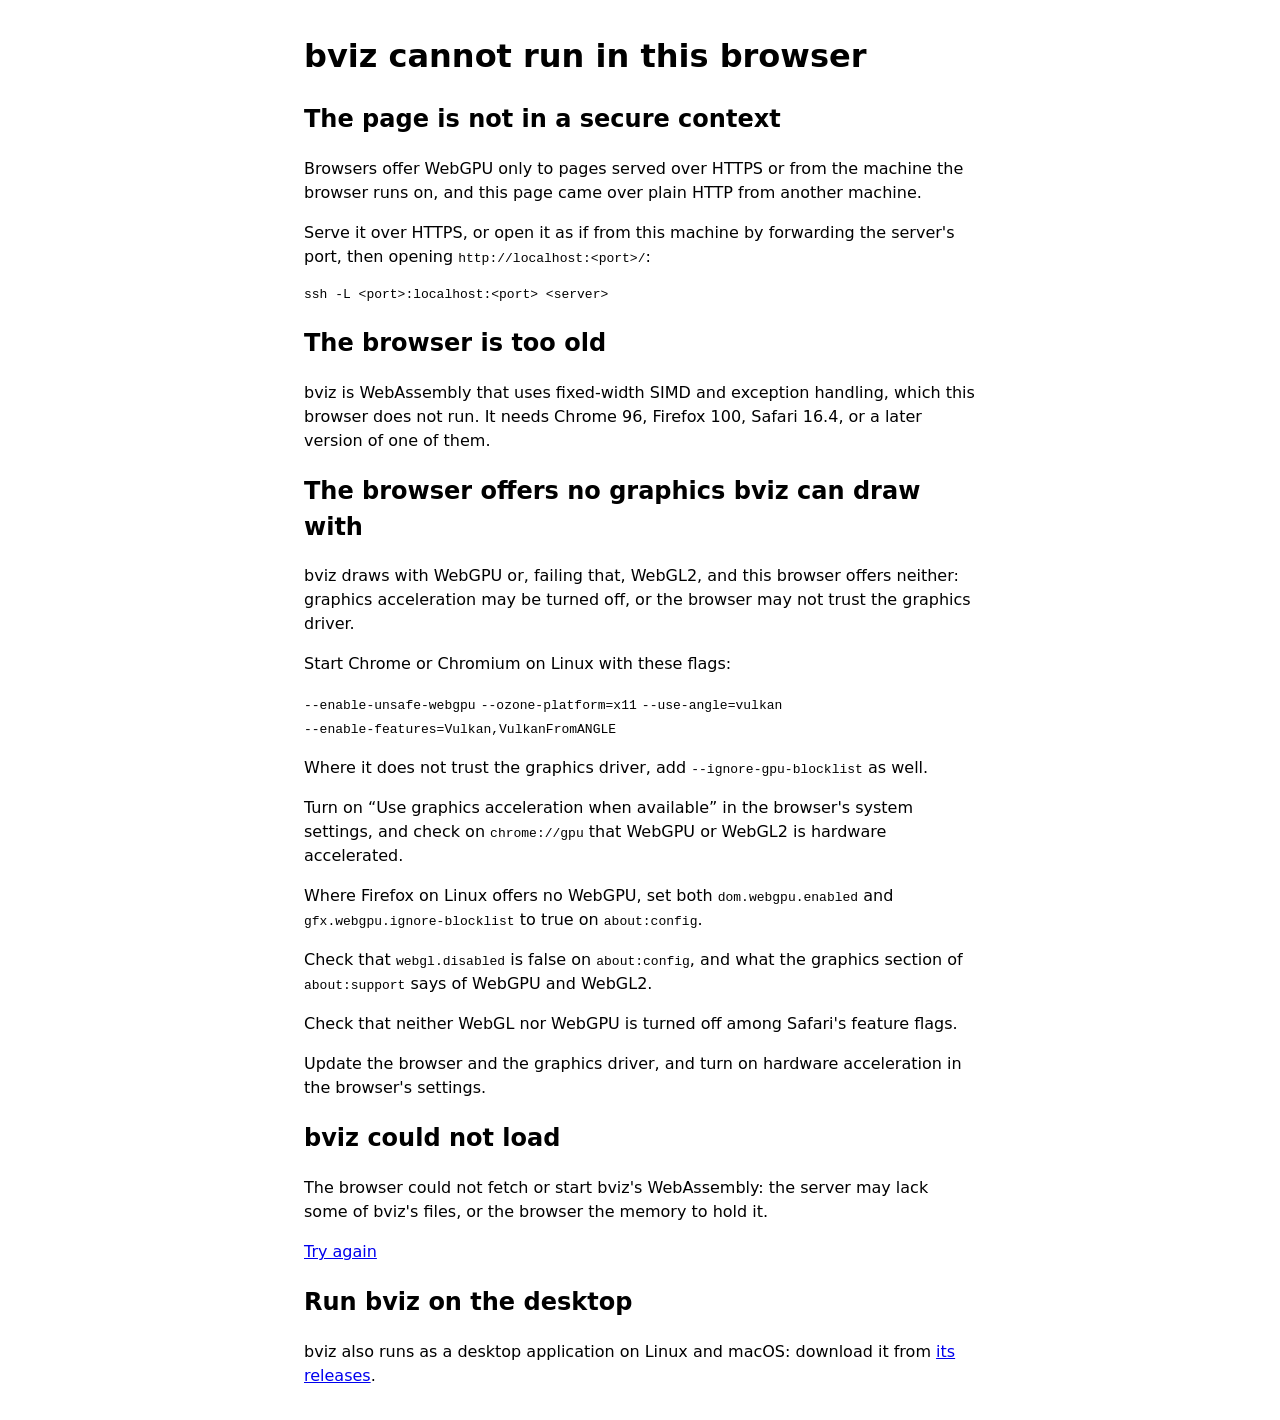
==== web/help.html @ 7c9ead22 "Check the browser before loading bviz and explain what is missing A browser that could not run bviz " ====
<!doctype html>
<html lang="en">
  <head>
    <meta charset="utf-8">
    <meta name="viewport" content="width=device-width, initial-scale=1">
    <title>bviz cannot run here</title>
    <link rel="icon" href="favicon.svg" type="image/svg+xml">
    <link rel="stylesheet" href="style.css">
    <script type="module" src="help.js"></script>
  </head>
  <body>
    <main class="help">
      <h1>bviz cannot run in this browser</h1>

      <section data-reason="insecure">
        <h2>The page is not in a secure context</h2>
        <p>
          Browsers offer WebGPU only to pages served over HTTPS or from the
          machine the browser runs on, and this page came over plain HTTP from
          another machine.
        </p>
        <p>
          Serve it over HTTPS, or open it as if from this machine by forwarding
          the server's port, then opening <code>http://localhost:&lt;port&gt;/</code>:
        </p>
        <pre>ssh -L &lt;port&gt;:localhost:&lt;port&gt; &lt;server&gt;</pre>
      </section>

      <section data-reason="wasm">
        <h2>The browser is too old</h2>
        <p>
          bviz is WebAssembly that uses fixed-width SIMD and exception
          handling, which this browser does not run. It needs Chrome 96,
          Firefox 100, Safari 16.4, or a later version of one of them.
        </p>
      </section>

      <section data-reason="graphics">
        <h2>The browser offers no graphics bviz can draw with</h2>
        <p>
          bviz draws with WebGPU or, failing that, WebGL2, and this browser
          offers neither: graphics acceleration may be turned off, or the
          browser may not trust the graphics driver.
        </p>
        <div data-browser="chromium" data-os="linux">
          <p>Start Chrome or Chromium on Linux with these flags:</p>
          <p>
            <code>--enable-unsafe-webgpu</code>
            <code>--ozone-platform=x11</code>
            <code>--use-angle=vulkan</code>
            <code>--enable-features=Vulkan,VulkanFromANGLE</code>
          </p>
          <p>
            Where it does not trust the graphics driver, add
            <code>--ignore-gpu-blocklist</code> as well.
          </p>
        </div>
        <div data-browser="chromium">
          <p>
            Turn on <q>Use graphics acceleration when available</q> in the
            browser's system settings, and check on <code>chrome://gpu</code>
            that WebGPU or WebGL2 is hardware accelerated.
          </p>
        </div>
        <div data-browser="firefox" data-os="linux">
          <p>
            Where Firefox on Linux offers no WebGPU, set both
            <code>dom.webgpu.enabled</code> and
            <code>gfx.webgpu.ignore-blocklist</code> to true on
            <code>about:config</code>.
          </p>
        </div>
        <div data-browser="firefox">
          <p>
            Check that <code>webgl.disabled</code> is false on
            <code>about:config</code>, and what the graphics section of
            <code>about:support</code> says of WebGPU and WebGL2.
          </p>
        </div>
        <div data-browser="safari">
          <p>Check that neither WebGL nor WebGPU is turned off among Safari's feature flags.</p>
        </div>
        <div data-browser="other">
          <p>
            Update the browser and the graphics driver, and turn on hardware
            acceleration in the browser's settings.
          </p>
        </div>
      </section>

      <section data-reason="load">
        <h2>bviz could not load</h2>
        <p>
          The browser could not fetch or start bviz's WebAssembly: the server
          may lack some of bviz's files, or the browser the memory to hold it.
        </p>
      </section>

      <p data-detail hidden>What failed: <code></code></p>

      <p><a href="./">Try again</a></p>

      <section>
        <h2>Run bviz on the desktop</h2>
        <p>
          bviz also runs as a desktop application on Linux and macOS:
          download it from <a href="https://github.com/yume-ag/bviz/releases">its releases</a>.
        </p>
      </section>
    </main>
  </body>
</html>
---- web/style.css ----
:root {
  color-scheme: light dark;
}

body {
  background: Canvas;
  color: CanvasText;
  font-family: system-ui, sans-serif;
  margin: 0;
}

.app,
.app body {
  height: 100%;
  overflow: hidden;
}

.status {
  display: grid;
  inset: 0;
  margin: 0;
  place-items: center;
  pointer-events: none;
  position: fixed;
}

.help {
  line-height: 1.5;
  margin: 2rem auto;
  max-width: 42rem;
  padding: 0 1rem;
}

.help pre {
  overflow-x: auto;
  white-space: pre-wrap;
}

.help [data-browser] code {
  white-space: nowrap;
}
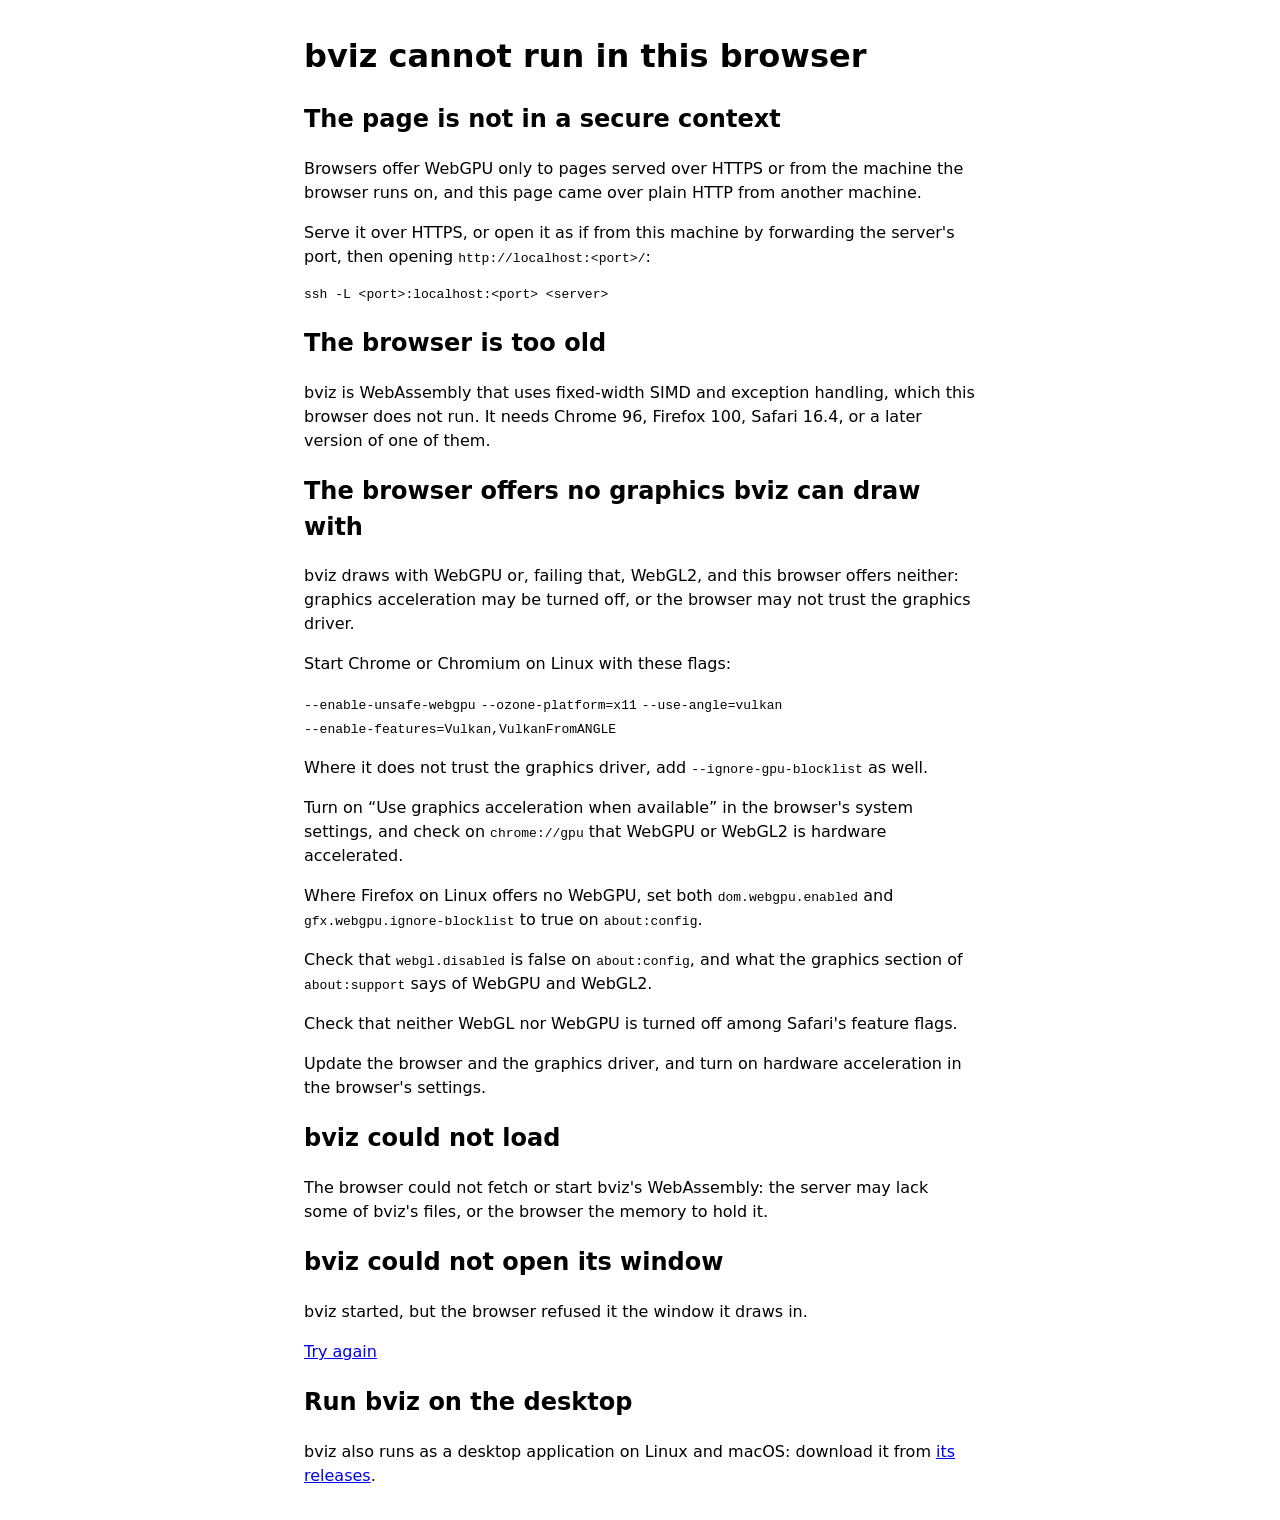
==== commit 6a3d23f5: "Report a window that fails to open to the page When bviz's window could not open in the browser, the" ====
--- a/web/help.html
+++ b/web/help.html
@@ -96,6 +96,13 @@
         </p>
       </section>
 
+      <section data-reason="failed">
+        <h2>bviz could not open its window</h2>
+        <p>
+          bviz started, but the browser refused it the window it draws in.
+        </p>
+      </section>
+
       <p data-detail hidden>What failed: <code></code></p>
 
       <p><a href="./">Try again</a></p>
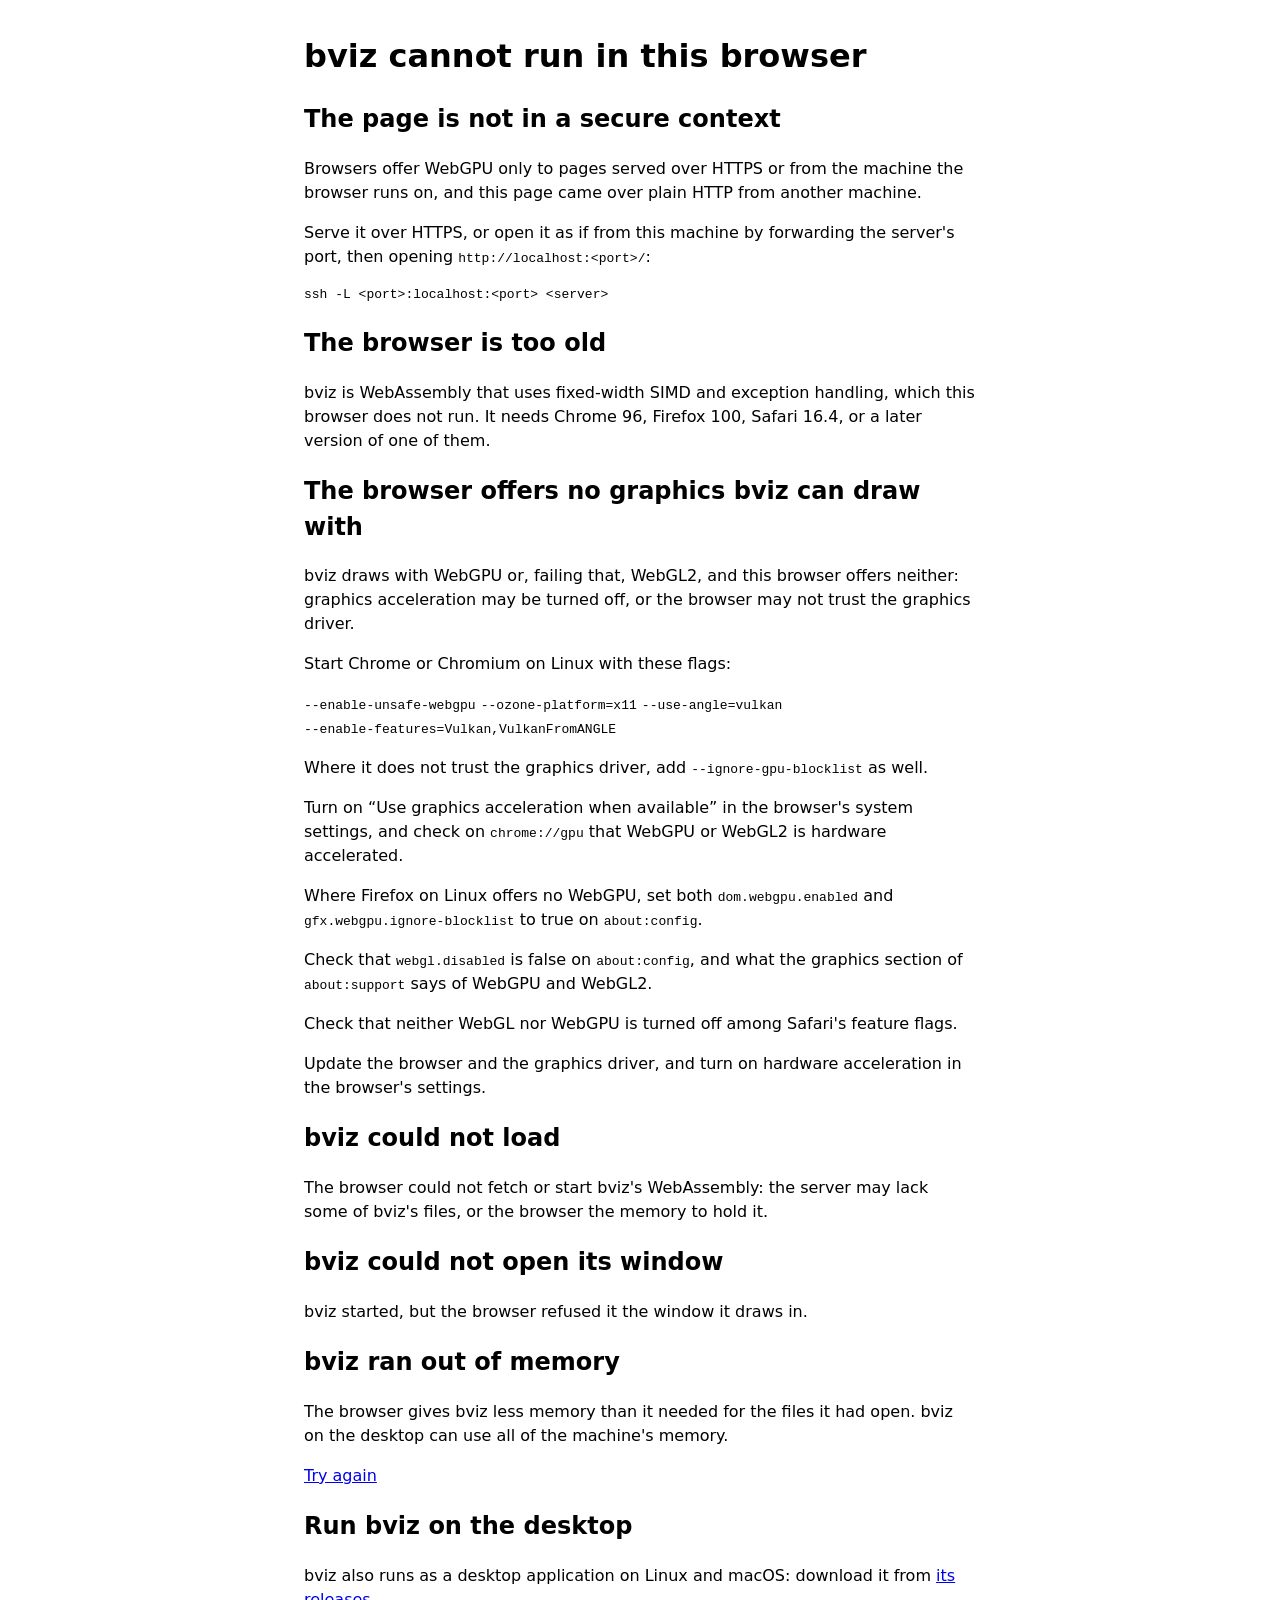
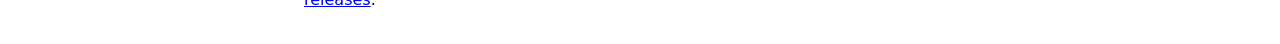
==== commit e4a4eb9f: "Name an out-of-memory crash in the browser When bviz exhausts the memory a browser gives its WebAsse" ====
--- a/web/help.html
+++ b/web/help.html
@@ -103,6 +103,14 @@
         </p>
       </section>
 
+      <section data-reason="memory">
+        <h2>bviz ran out of memory</h2>
+        <p>
+          The browser gives bviz less memory than it needed for the files it
+          had open. bviz on the desktop can use all of the machine's memory.
+        </p>
+      </section>
+
       <p data-detail hidden>What failed: <code></code></p>
 
       <p><a href="./">Try again</a></p>
--- a/web/style.css
+++ b/web/style.css
@@ -24,6 +24,44 @@
   position: fixed;
 }
 
+.app body {
+  display: flex;
+  flex-direction: column;
+}
+
+/* gpui sizes its canvas to fill the body, which the banner shares. */
+.app body > canvas {
+  flex: 1 1 0;
+  height: auto !important;
+  min-height: 0;
+}
+
+.banner {
+  align-items: center;
+  border-top: 1px solid GrayText;
+  display: flex;
+  gap: 1rem;
+  justify-content: space-between;
+  order: 1;
+  padding: 0.5rem 1rem;
+}
+
+.ended {
+  align-items: center;
+  background: color-mix(in srgb, Canvas 85%, transparent);
+  display: flex;
+  flex-direction: column;
+  inset: 0;
+  justify-content: center;
+  padding: 1rem;
+  position: fixed;
+}
+
+.ended p {
+  max-width: 42rem;
+  white-space: pre-wrap;
+}
+
 .help {
   line-height: 1.5;
   margin: 2rem auto;
